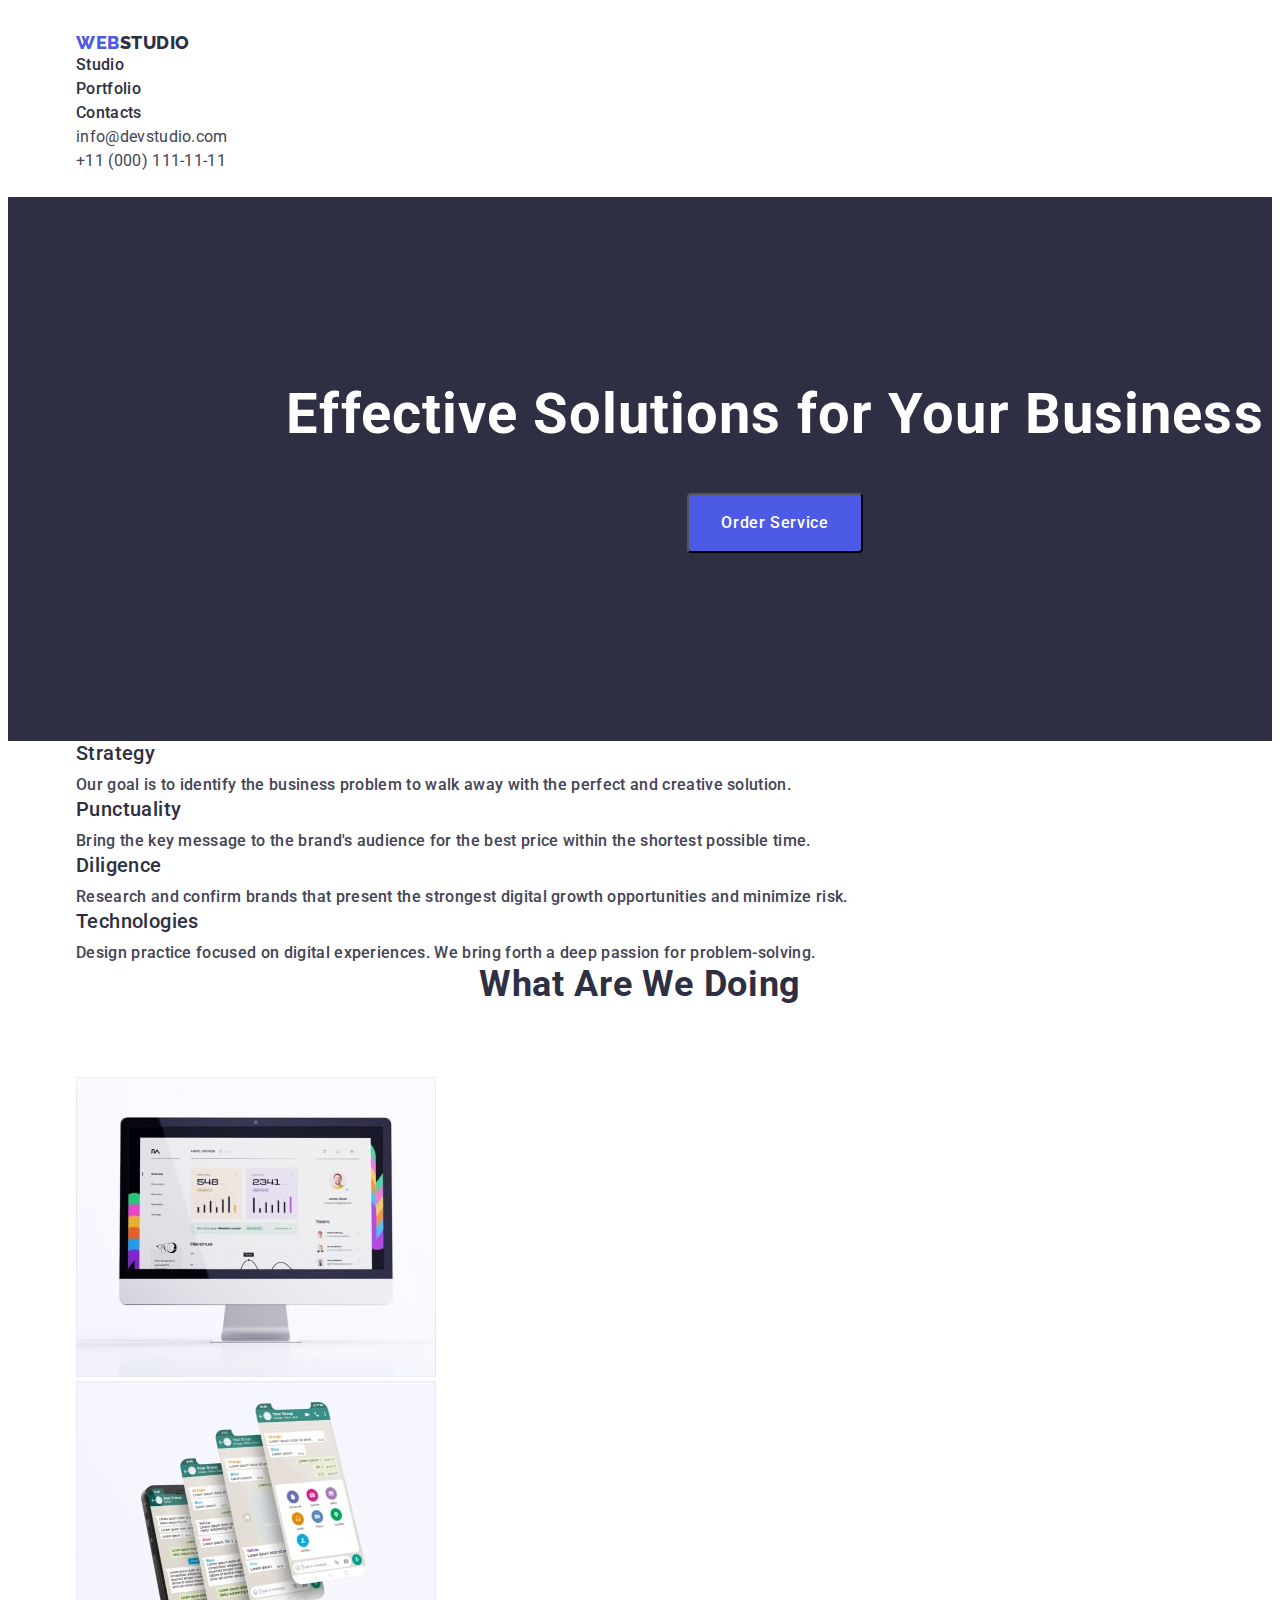
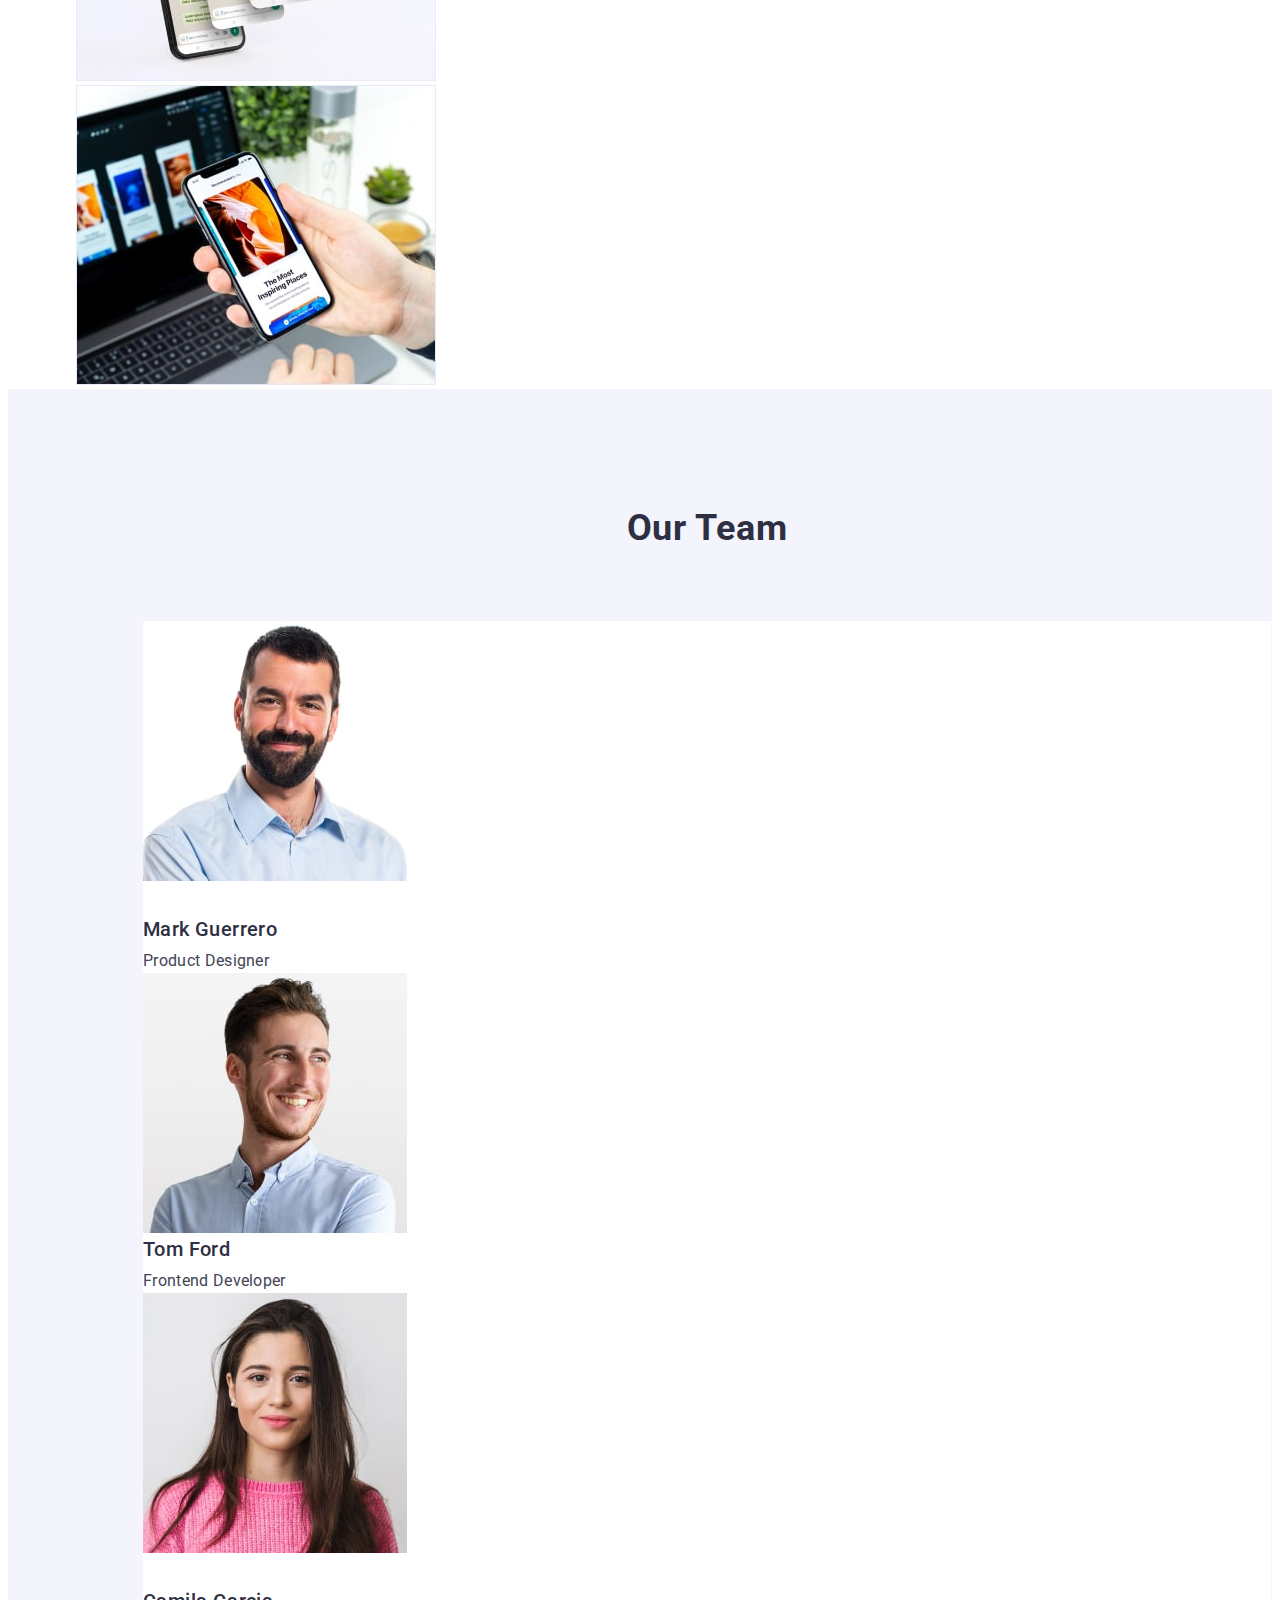
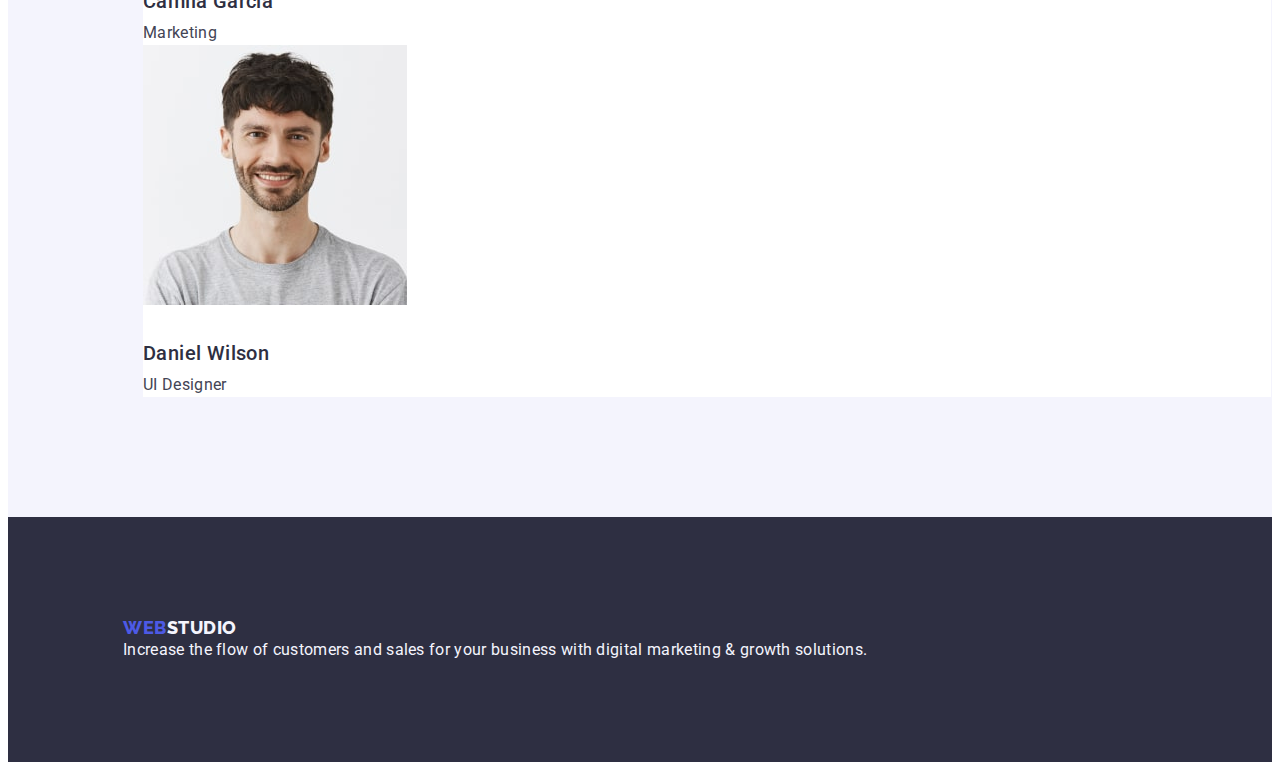
==== index.html @ 642c1abb "hw 3" ====
<!DOCTYPE html>
<html lang="en">
  <head>
    <meta charset="UTF-8" />
    <title>Web-Studio</title>
    <link rel="preconnect" href="https://fonts.googleapis.com" />
    <link rel="preconnect" href="https://fonts.gstatic.com" crossorigin />
    <link
      href="https://fonts.googleapis.com/css2?family=Raleway:wght@800&family=Roboto:wght@400;500;700&display=swap"
      rel="stylesheet"
    />
    <link
      rel="stylesheet"
      href="https://cdnjs.cloudflare.com/ajax/libs/modern-normalize/2.0.0/modern-normalize.min.css"
      integrity="sha512-4xo8blKMVCiXpTaLzQSLSw3KFOVPWhm/TRtuPVc4WG6kUgjH6J03IBuG7JZPkcWMxJ5huwaBpOpnwYElP/m6wg=="
      crossorigin="anonymous"
      referrerpolicy="no-referrer"
    />
    <link rel="stylesheet" href="./css/styles.css" />
  </head>
  <body>
    <!-- Page header -->
    <header class="header">
      <div class="container">
        <nav class="header-navigation">
          <!-- The logo is always a link -->
          <a href="./index.html" class="header-logo link"
            >Web<span class="header-logo-span">Studio</span></a
          >

          <!-- Main navigation -->

          <!--Links to other pages-->
          <ul class="header-list list">
            <li class="header-item">
              <a class="header-link link" href="./index.html">Studio</a>
            </li>
            <li class="header-item">
              <a class="header-link link" href="./portfolio.html">Portfolio</a>
            </li>
            <li class="header-item">
              <a class="header-link link" href="">Contacts</a>
            </li>
          </ul>
        </nav>

        <!-- Link to email address  -->
        <address class="header-address">
          <ul class="header-list list">
            <li class="header-item">
              <a
                class="header-item-contakt link"
                href="mailto:info@devstudio.com"
                >info@devstudio.com</a
              >
            </li>
            <!-- Link to phone number -->
            <li class="header-item">
              <a class="header-item-contakt link" href="tel:+110001111111"
                >+11 (000) 111-11-11</a
              >
            </li>
          </ul>
        </address>
      </div>
    </header>

    <!-- Main contain -->
    <main>
      <section class="main-contain">
        <div class="container">
          <h1 class="main-contain-title">
            Effective Solutions for Your Business
          </h1>
          <button type="button" class="main-contain-btn">Order Service</button>
        </div>
      </section>

      <!-- Our advantages -->
      <section class="advantages">
        <div class="container">
          <h2 class="advntages-main-title visually-hidden">advantages</h2>
          <ul class="advantages-list list">
            <li>
              <h3 class="advantages-title">Strategy</h3>
              <p class="advantages-text">
                Our goal is to identify the business problem to walk away with
                the perfect and creative solution.
              </p>
            </li>
            <li>
              <h3 class="advantages-title">Punctuality</h3>
              <p class="advantages-text">
                Bring the key message to the brand's audience for the best price
                within the shortest possible time.
              </p>
            </li>
            <li>
              <h3 class="advantages-title">Diligence</h3>
              <p class="advantages-text">
                Research and confirm brands that present the strongest digital
                growth opportunities and minimize risk.
              </p>
            </li>
            <li>
              <h3 class="advantages-title">Technologies</h3>
              <p class="advantages-text">
                Design practice focused on digital experiences. We bring forth a
                deep passion for problem-solving.
              </p>
            </li>
          </ul>
        </div>
      </section>

      <!-- Activity -->
      <section class="activity">
        <div class="container">
          <h2 class="activity-title">What are we doing</h2>
          <ul class="activity-list list">
            <li class="activity-item">
              <img src="./images/foto1.jpg" alt="monitor" width="360" />
            </li>
            <li class="activity-item">
              <img src="./images/foto2.jpg" alt="smartfon" width="360" />
            </li>
            <li class="activity-item">
              <img
                src="./images/foto3.jpg"
                alt="notebook and smartfon"
                width="360"
              />
            </li>
          </ul>
        </div>
      </section>

      <!-- Team -->

      <section class="team">
        <div class="container">
          <h2 class="team-title">Our Team</h2>
          <ul class="team-list list">
            <li class="team-item">
              <img
                class="team-foto"
                src="./images/img.jpg"
                alt="Foto Mark Guerrero"
                width="264"
              />
              <h3 class="team-item-title">Mark Guerrero</h3>
              <p class="team-item-text">Product Designer</p>
            </li>
            <li class="team-item">
              <img
                class="taem-foto"
                src="./images/img(1).jpg"
                alt="Foto Tom Ford"
                width="264"
              />
              <h3 class="team-item-title">Tom Ford</h3>
              <p class="team-item-text">Frontend Developer</p>
            </li>
            <li class="team-item">
              <img
                class="team-foto"
                src="./images/img(2).jpg"
                alt="Foto Camila Garcia"
                width="264"
              />
              <h3 class="team-item-title">Camila Garcia</h3>
              <p class="team-item-text">Marketing</p>
            </li>
            <li class="team-item">
              <img
                class="team-foto"
                src="./images/img(3).jpg"
                alt="Foto Daniel Wilson"
                width="264"
              />
              <h3 class="team-item-title">Daniel Wilson</h3>
              <p class="team-item-text">UI Designer</p>
            </li>
          </ul>
        </div>
      </section>
    </main>

    <!-- Footer -->
    <footer class="footer">
      <div class="container">
        <a href="./index.html" class="footer-logo link"
          >Web<span class="footer-logo-span">Studio</span></a
        >
        <p class="footer-text">
          Increase the flow of customers and sales for your business with
          digital marketing & growth solutions.
        </p>
      </div>
    </footer>
  </body>
</html>
---- css/styles.css ----
body {
  font-family: "Roboto", sans-serif;
  color: var(--color-main);
  background-color: var(--background-color);
}

html {
  box-sizing: border-box;
}

*,
*::before,
*::after {
  box-sizing: inherit;
}

p,
h1,
h2,
h3,
h4,
h5,
h6 {
  margin: 0;
}

ul,
ol {
  margin: 0;
  padding: 0;
}

/* .box {
  background-color: tomato;
} */

.container {
  width: 1158px;
  padding-left: 15px;
  padding-right: 15px;
  margin: 0 auto;
}

.list {
  list-style: none;
}
.link {
  text-decoration: none;
}

:root {
  --background-color-main-contain: #2e2f42;
  --background-color: #ffffff;
  --text-logo-color: #4d5ae5;
  --background-btn-kolor: #f4f4fd;
  --color-title: #2e2f42;
  --color-main: #434455;
  --color-link: #404bbf;
}

/* Page header */

.header {
  padding: 24px;
}

.header-logo {
  font-family: "Raleway", sans-serif;
  font-style: normal;
  font-weight: 800;
  font-size: 18px;
  line-height: 1.17;
  letter-spacing: 0.03em;
  color: var(--text-logo-color);
  text-transform: uppercase;
}

.header-logo-span {
  color: var(--color-title);
}

.header-link {
  font-weight: 500;
  font-size: 16px;
  line-height: 1.5;
  letter-spacing: 0.02em;
  color: var(--color-title);
}

.header-link:hover,
.header-link:focus {
  color: var(--color-link);
}

.header-address {
  font-style: normal;
}

.header-item-contakt {
  font-weight: 400;
  font-size: 16px;
  line-height: 1.5;
  letter-spacing: 0.02em;
  color: var(--color-main);
}

.header-item-contakt:hover,
.header-item-contakt:focus {
  color: var(--color-link);
}

/* <!-- Main contain --> */

.main-contain {
  background-color: var(--background-color-main-contain);
  text-align: center;
  padding: 188px;
}

.main-contain-title {
  font-size: 56px;
  line-height: 1.07;
  text-align: center;
  letter-spacing: 0.02em;
  color: var(--background-color);
  margin-bottom: 48px;
}

.main-contain-btn {
  font-family: "Roboto", sans-serif;
  font-style: normal;
  font-weight: 500;
  font-size: 16px;
  line-height: 1.5;
  letter-spacing: 0.04em;
  color: var(--background-color);
  cursor: pointer;
  background-color: var(--text-logo-color);
  border-radius: 4px;
  padding: 16px 32px;
  text-align: center;
}

.main-contain-btn:hover,
.main-contain-btn:focus {
  background-color: var(--color-link);
}

/* <!-- Our advantages --> */

.advantages-title {
  font-weight: 500;
  font-size: 20px;
  line-height: 1.2;
  letter-spacing: 0.02em;
  margin-bottom: 8px;
}

.advantages-list {
  font-weight: 500;
  font-size: 20px;
  letter-spacing: 0.02em;
  color: var(--color-title);
}

.advantages-text {
  font-size: 16px;
  line-height: 1.5;
  letter-spacing: 0.02em;
  color: var(--color-main);
}

/* <!-- Activity --> */

.activity-title {
  font-size: 36px;
  line-height: 1.11;
  letter-spacing: 0.02em;
  color: var(--color-title);
  text-align: center;
  text-transform: capitalize;
  margin-bottom: 72px;
}

/* Team */

.team {
  background-color: var(--background-btn-kolor);
  padding: 120px;
}

.team-foto {
  margin-bottom: 32px;
}

.team-title {
  font-size: 36px;
  line-height: 1.11;
  letter-spacing: 0.02em;
  color: var(--color-title);
  text-align: center;
  text-transform: capitalize;
  margin-bottom: 72px;
}

.team-item {
  background-color: var(--background-color);
}

.team-item-title {
  font-weight: 500;
  font-size: 20px;
  line-height: 1.2;
  letter-spacing: 0.02em;
  color: var(--color-title);
  margin-bottom: 8px;
}
.team-item-text {
  font-size: 16px;
  line-height: 1.5;
  letter-spacing: 0.02em;
  color: var(--color-main);
}

/* <!-- Footer -->  */

.footer {
  background-color: var(--background-color-main-contain);
  padding: 100px;
}

.footer-logo {
  font-family: "Raleway", sans-serif;
  font-style: normal;
  font-weight: 800;
  font-size: 18px;
  line-height: 1.17;
  letter-spacing: 0.03em;
  color: var(--text-logo-color);
  text-transform: uppercase;
  
}


.footer-logo-span {
  color: var(--background-btn-kolor);
  margin-bottom: 16px;
  }

.footer-text {
  font-size: 16px;
  line-height: 1.5;
  letter-spacing: 0.02em;
  color: var(--background-btn-kolor);
}

/* <!-- Portfolio --> */

.visually-hidden {
  position: absolute;
  width: 1px;
  height: 1px;
  margin: -1px;
  border: 0;
  padding: 0;
  white-space: nowrap;
  clip-path: inset(100%);
  clip: rect(0 0 0 0);
  overflow: hidden;
}


.portfolio-btn {
  font-family: "Roboto", sans-serif;
  font-style: normal;
  font-weight: 500;
  font-size: 16px;
  line-height: 1.5;
  display: flex;
  align-items: center;
  text-align: center;
  letter-spacing: 0.04em;
  color: var(--text-logo-color);
  cursor: pointer;
  background-color: var(--background-btn-kolor);
  text-decoration: none;
  }

.portfolio-btn:hover,
.portfolio-btn:focus {
  background-color: var(--color-link);
  color: var(--background-color);
}


.portfolio-list-first {
  list-style: none;
  margin-bottom: 72px;
}
.portfolio-list {
  list-style: none;
  }

.portfolio-title {
  font-weight: 500;
  font-size: 20px;
  line-height: 1.2;
  letter-spacing: 0.02em;
  color: var(--color-title);
  margin-bottom: 8px;
}

.portfolio-text {
  font-size: 16px;
  line-height: 1.5;
  letter-spacing: 0.02em;
  color: var(--color-main);
}

.portfolio.link {
  text-decoration: none;
  }
.portfolio-foto {
  margin-bottom: 32px;
}
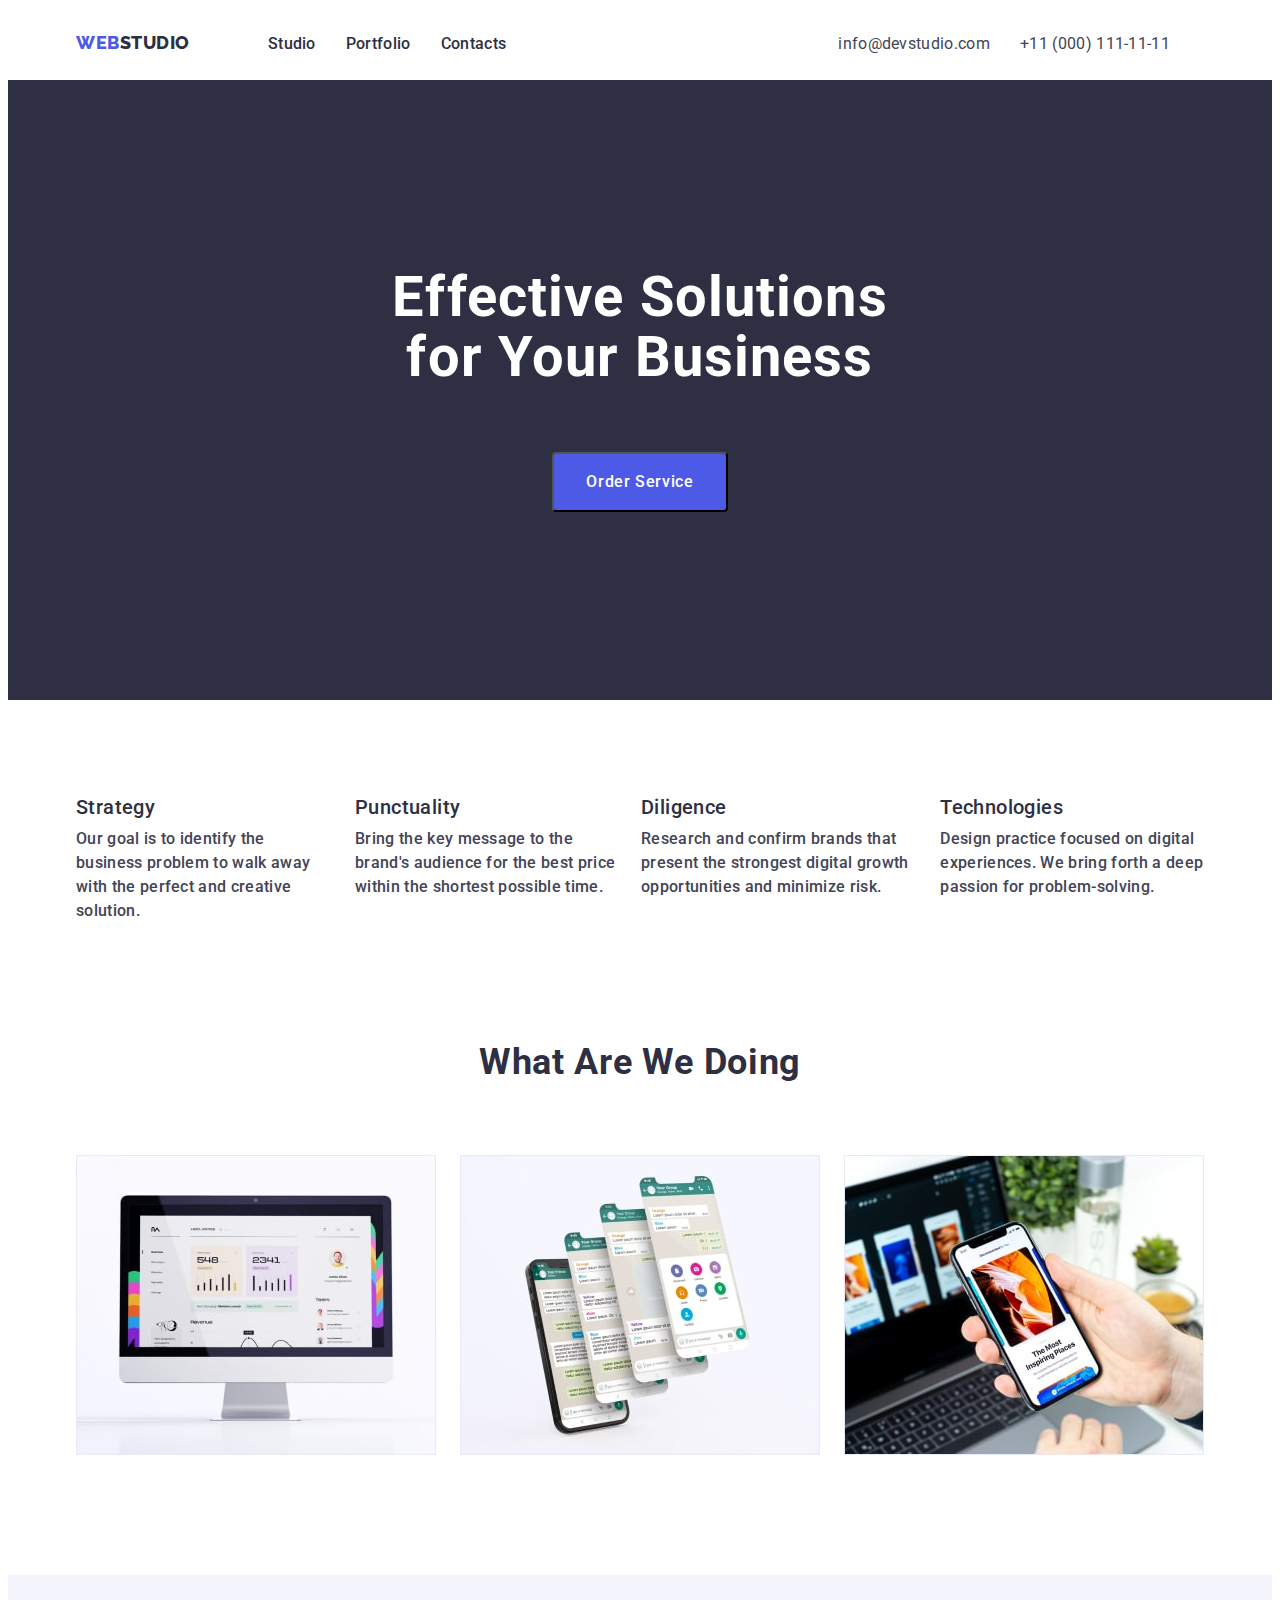
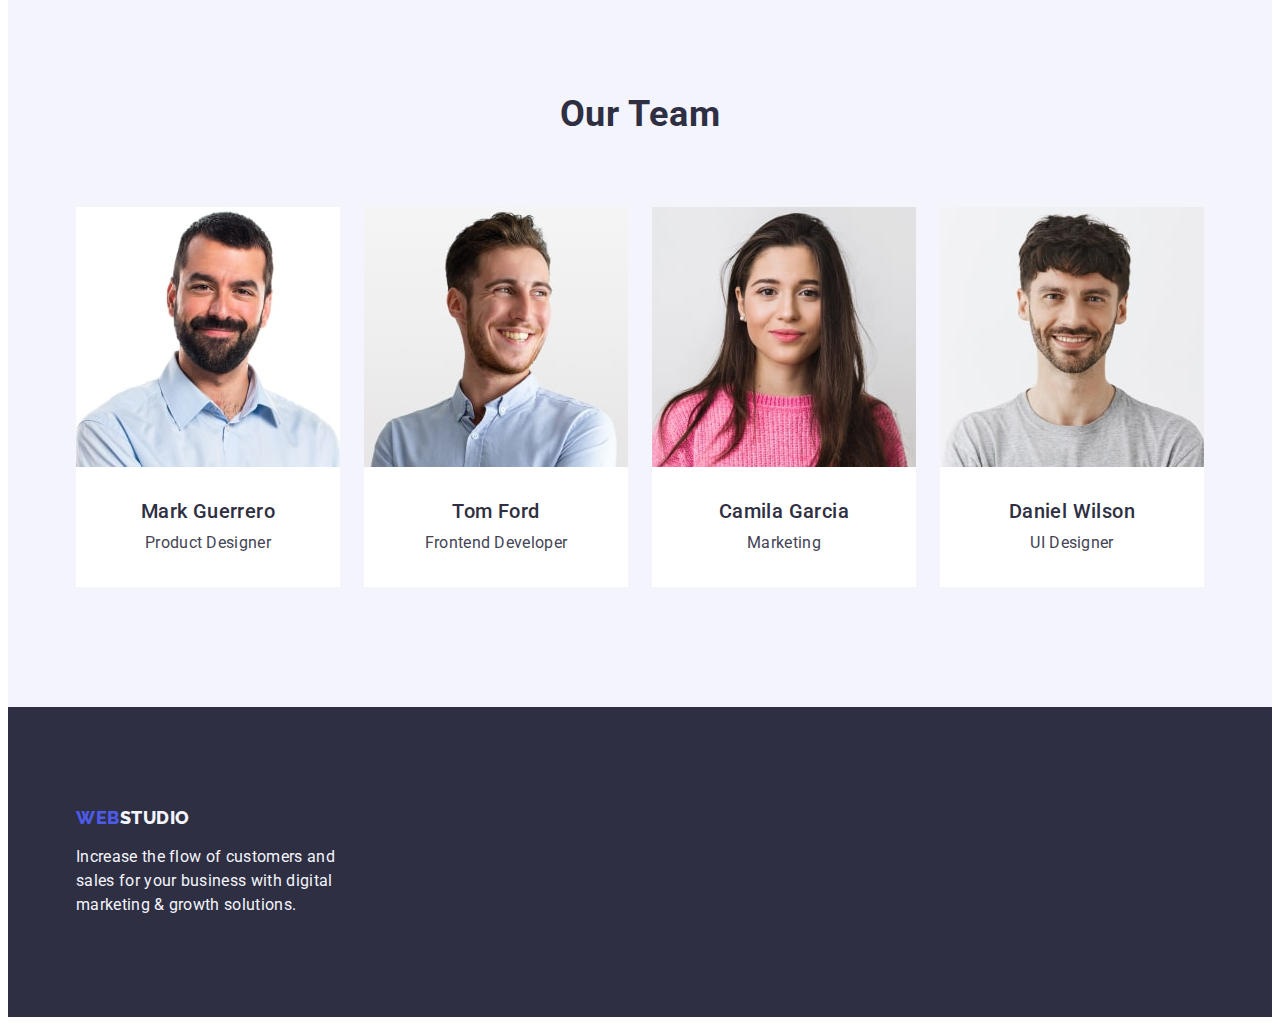
==== commit 88e37a9c: "hw 3" ====
--- a/index.html
+++ b/index.html
@@ -21,7 +21,7 @@
   <body>
     <!-- Page header -->
     <header class="header">
-      <div class="container">
+      <div class="container header-container">
         <nav class="header-navigation">
           <!-- The logo is always a link -->
           <a href="./index.html" class="header-logo link"
@@ -148,8 +148,10 @@
                 alt="Foto Mark Guerrero"
                 width="264"
               />
-              <h3 class="team-item-title">Mark Guerrero</h3>
-              <p class="team-item-text">Product Designer</p>
+              <div class="employees">
+                <h3 class="team-item-title">Mark Guerrero</h3>
+                <p class="team-item-text">Product Designer</p>
+              </div>
             </li>
             <li class="team-item">
               <img
@@ -158,8 +160,10 @@
                 alt="Foto Tom Ford"
                 width="264"
               />
-              <h3 class="team-item-title">Tom Ford</h3>
-              <p class="team-item-text">Frontend Developer</p>
+              <div class="employees">
+                <h3 class="team-item-title">Tom Ford</h3>
+                <p class="team-item-text">Frontend Developer</p>
+              </div>
             </li>
             <li class="team-item">
               <img
@@ -168,8 +172,10 @@
                 alt="Foto Camila Garcia"
                 width="264"
               />
-              <h3 class="team-item-title">Camila Garcia</h3>
-              <p class="team-item-text">Marketing</p>
+              <div class="employees">
+                <h3 class="team-item-title">Camila Garcia</h3>
+                <p class="team-item-text">Marketing</p>
+              </div>
             </li>
             <li class="team-item">
               <img
@@ -178,8 +184,10 @@
                 alt="Foto Daniel Wilson"
                 width="264"
               />
-              <h3 class="team-item-title">Daniel Wilson</h3>
-              <p class="team-item-text">UI Designer</p>
+              <div class="employees">
+                <h3 class="team-item-title">Daniel Wilson</h3>
+                <p class="team-item-text">UI Designer</p>
+              </div>
             </li>
           </ul>
         </div>
--- a/css/styles.css
+++ b/css/styles.css
@@ -30,6 +30,12 @@
   padding: 0;
 }
 
+img {
+  display: block;
+  max-width: 100%;
+  height: auto;
+}
+
 /* .box {
   background-color: tomato;
 } */
@@ -40,6 +46,7 @@
   padding-right: 15px;
   margin: 0 auto;
 }
+
 
 .list {
   list-style: none;
@@ -61,7 +68,9 @@
 /* Page header */
 
 .header {
-  padding: 24px;
+  padding-top: 24px;
+  padding-bottom: 24px;
+  display: block;
 }
 
 .header-logo {
@@ -73,7 +82,7 @@
   letter-spacing: 0.03em;
   color: var(--text-logo-color);
   text-transform: uppercase;
-}
+ }
 
 .header-logo-span {
   color: var(--color-title);
@@ -102,6 +111,7 @@
   line-height: 1.5;
   letter-spacing: 0.02em;
   color: var(--color-main);
+  gap: 30px;
 }
 
 .header-item-contakt:hover,
@@ -109,21 +119,39 @@
   color: var(--color-link);
 }
 
+.header-list {
+  display: flex;
+  gap: 30px;
+}
+
+.header-navigation {
+  display: flex;
+  gap: 78px;
+}
+
+.header-container {
+  display: flex;
+  gap: 332px;
+}
+
 /* <!-- Main contain --> */
 
 .main-contain {
   background-color: var(--background-color-main-contain);
   text-align: center;
-  padding: 188px;
+  padding-top: 188px;
+  padding-bottom: 188px;
 }
 
 .main-contain-title {
   font-size: 56px;
   line-height: 1.07;
-  text-align: center;
   letter-spacing: 0.02em;
   color: var(--background-color);
   margin-bottom: 48px;
+  max-width: 496px;
+  text-align: center;
+  margin: 0 auto;
 }
 
 .main-contain-btn {
@@ -139,6 +167,7 @@
   border-radius: 4px;
   padding: 16px 32px;
   text-align: center;
+  margin-top: 64px;
 }
 
 .main-contain-btn:hover,
@@ -148,6 +177,11 @@
 
 /* <!-- Our advantages --> */
 
+.advantages {
+  padding-top: 95px;
+  padding-bottom:  120px;
+}
+
 .advantages-title {
   font-weight: 500;
   font-size: 20px;
@@ -161,6 +195,9 @@
   font-size: 20px;
   letter-spacing: 0.02em;
   color: var(--color-title);
+  display: flex;
+  justify-content: space-between;
+  gap: 24px;
 }
 
 .advantages-text {
@@ -181,17 +218,25 @@
   text-transform: capitalize;
   margin-bottom: 72px;
 }
+.activity {
+  padding-bottom: 120px;
+}
+
+.activity-list {
+  display: flex;
+  gap: 24px;
+}
+
+
 
 /* Team */
 
 .team {
   background-color: var(--background-btn-kolor);
-  padding: 120px;
-}
-
-.team-foto {
-  margin-bottom: 32px;
-}
+  padding: 120px 0;
+}
+
+
 
 .team-title {
   font-size: 36px;
@@ -222,12 +267,26 @@
   color: var(--color-main);
 }
 
+.team-list {
+  display: flex;
+  gap: 24px;
+}
+
+.employees {
+  padding: 32px 16px;
+  text-align: center;
+}
+
+
 /* <!-- Footer -->  */
 
 .footer {
   background-color: var(--background-color-main-contain);
-  padding: 100px;
-}
+  padding: 100px 0;
+}
+
+
+
 
 .footer-logo {
   font-family: "Raleway", sans-serif;
@@ -238,20 +297,21 @@
   letter-spacing: 0.03em;
   color: var(--text-logo-color);
   text-transform: uppercase;
-  
+  display: inline-block;
+  margin-bottom: 17.5px;
 }
 
 
 .footer-logo-span {
   color: var(--background-btn-kolor);
-  margin-bottom: 16px;
-  }
+}
 
 .footer-text {
   font-size: 16px;
   line-height: 1.5;
   letter-spacing: 0.02em;
   color: var(--background-btn-kolor);
+  max-width: 264px;
 }
 
 /* <!-- Portfolio --> */
@@ -269,7 +329,6 @@
   overflow: hidden;
 }
 
-
 .portfolio-btn {
   font-family: "Roboto", sans-serif;
   font-style: normal;
@@ -284,7 +343,10 @@
   cursor: pointer;
   background-color: var(--background-btn-kolor);
   text-decoration: none;
-  }
+  border-radius: 4px;
+  border: 0;
+  padding: 12px 24px;
+}
 
 .portfolio-btn:hover,
 .portfolio-btn:focus {
@@ -292,14 +354,20 @@
   color: var(--background-color);
 }
 
-
 .portfolio-list-first {
   list-style: none;
-  margin-bottom: 72px;
+  display: flex;
+  gap: 24px;
+  padding-top: 96px;
+  padding-bottom: 72px;
+  margin: 0 auto;
+  justify-content: center;
 }
 .portfolio-list {
   list-style: none;
-  }
+  display: flex;
+  flex-wrap: wrap;
+}
 
 .portfolio-title {
   font-weight: 500;
@@ -319,7 +387,10 @@
 
 .portfolio.link {
   text-decoration: none;
-  }
+}
 .portfolio-foto {
   margin-bottom: 32px;
 }
+.description {
+  padding: 32px 0;
+}
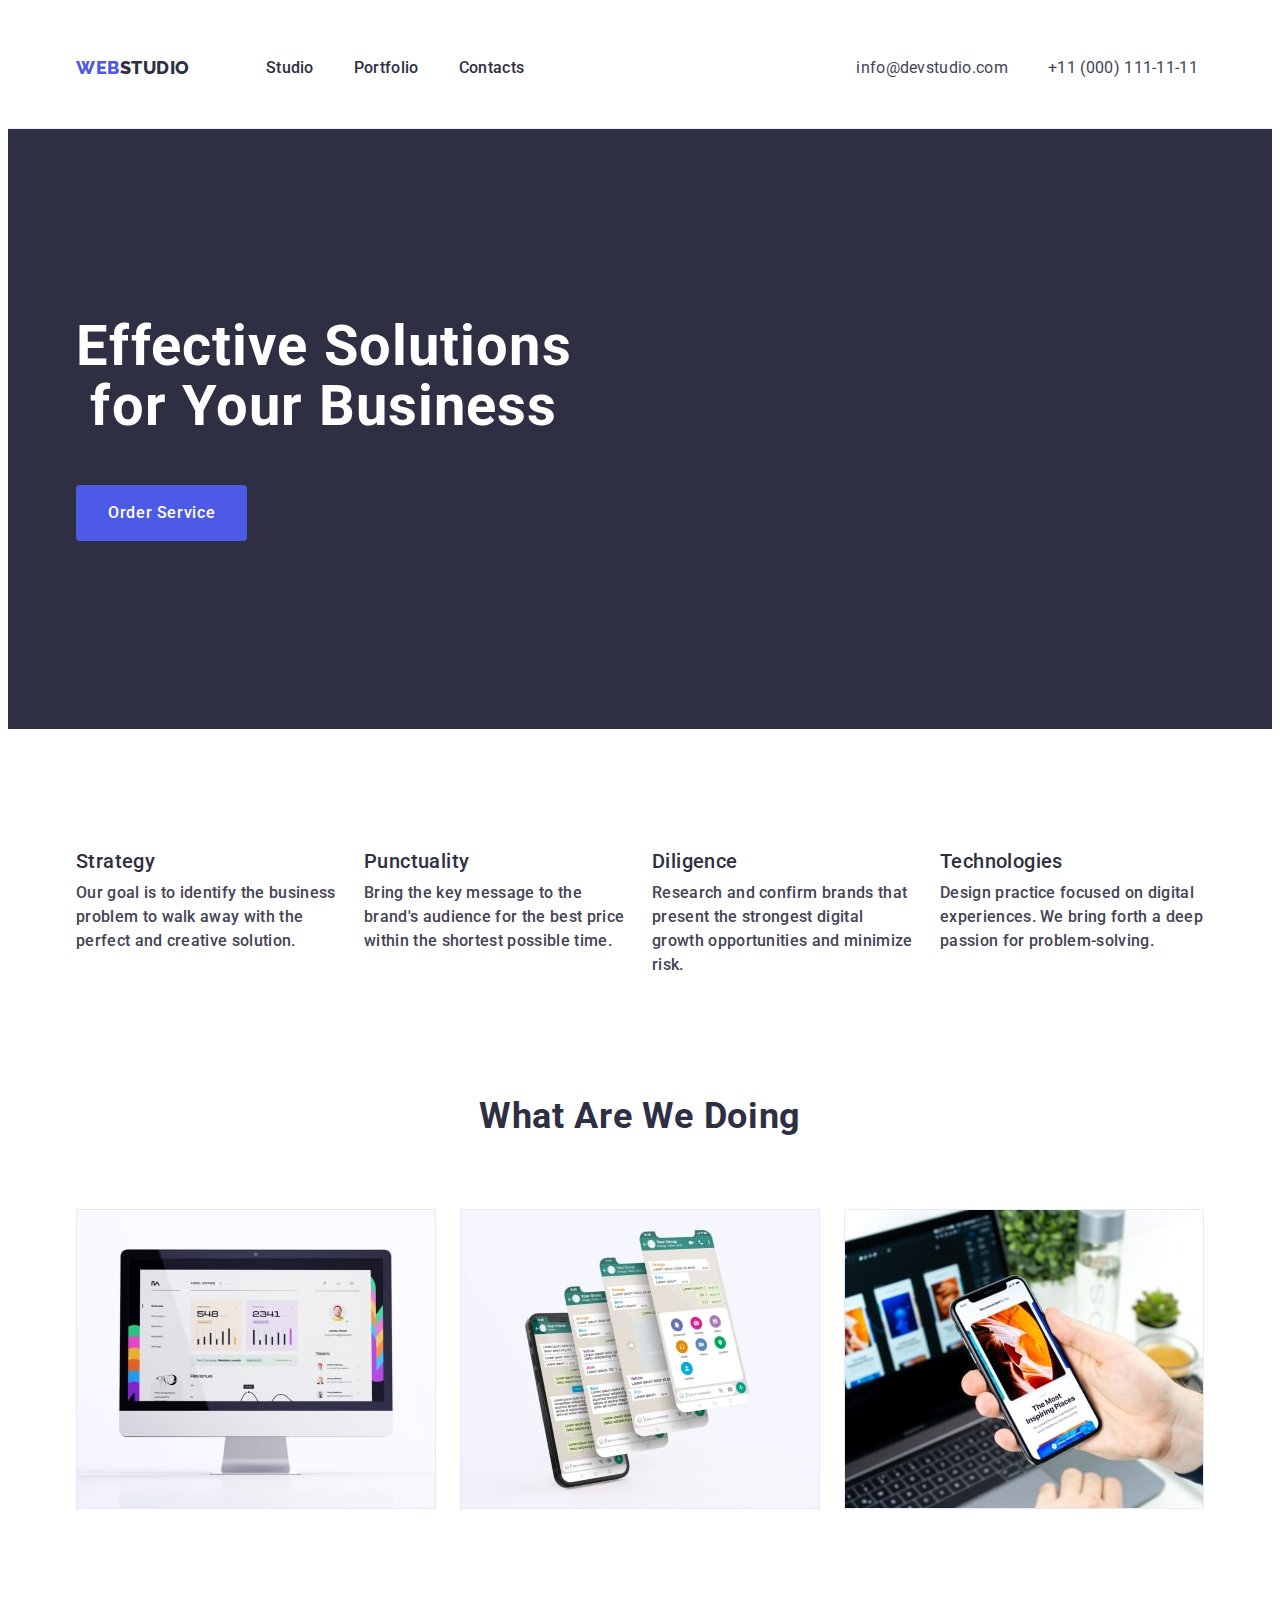
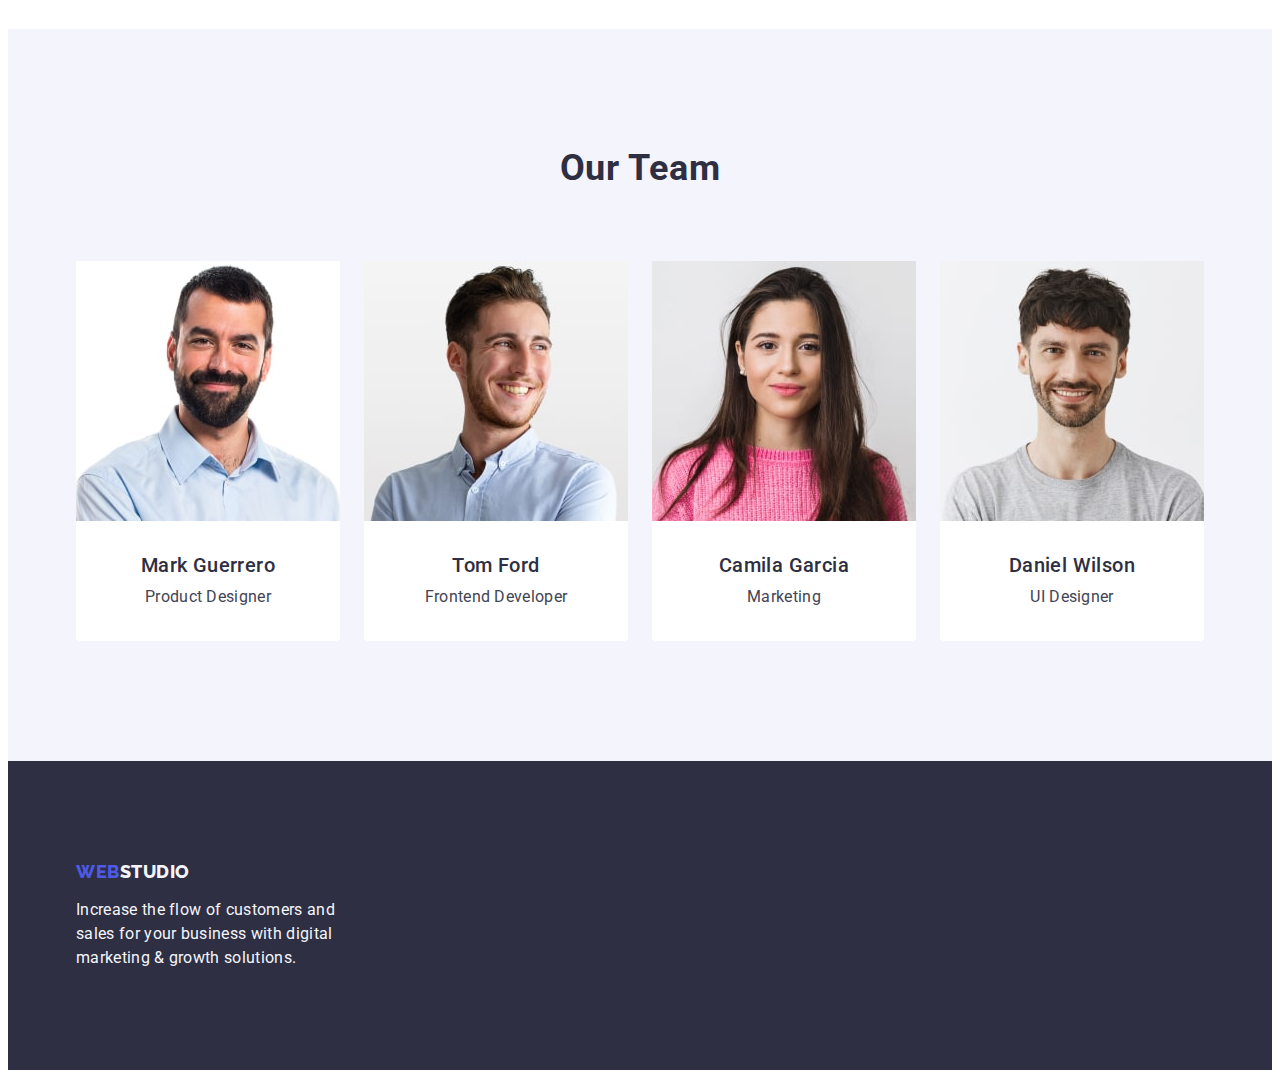
==== commit 3d676a09: "hw 3 2" ====
--- a/index.html
+++ b/index.html
@@ -81,28 +81,28 @@
         <div class="container">
           <h2 class="advntages-main-title visually-hidden">advantages</h2>
           <ul class="advantages-list list">
-            <li>
+            <li class="advantages-item">
               <h3 class="advantages-title">Strategy</h3>
               <p class="advantages-text">
                 Our goal is to identify the business problem to walk away with
                 the perfect and creative solution.
               </p>
             </li>
-            <li>
+            <li class="advantages-item">
               <h3 class="advantages-title">Punctuality</h3>
               <p class="advantages-text">
                 Bring the key message to the brand's audience for the best price
                 within the shortest possible time.
               </p>
             </li>
-            <li>
+            <li class="advantages-item">
               <h3 class="advantages-title">Diligence</h3>
               <p class="advantages-text">
                 Research and confirm brands that present the strongest digital
                 growth opportunities and minimize risk.
               </p>
             </li>
-            <li>
+            <li class="advantages-item">
               <h3 class="advantages-title">Technologies</h3>
               <p class="advantages-text">
                 Design practice focused on digital experiences. We bring forth a
--- a/css/styles.css
+++ b/css/styles.css
@@ -71,6 +71,7 @@
   padding-top: 24px;
   padding-bottom: 24px;
   display: block;
+  border-bottom: 1px solid #e7e9fc;
 }
 
 .header-logo {
@@ -82,6 +83,7 @@
   letter-spacing: 0.03em;
   color: var(--text-logo-color);
   text-transform: uppercase;
+  margin-right: 76px;
  }
 
 .header-logo-span {
@@ -111,7 +113,7 @@
   line-height: 1.5;
   letter-spacing: 0.02em;
   color: var(--color-main);
-  gap: 30px;
+  gap: 40px;
 }
 
 .header-item-contakt:hover,
@@ -121,17 +123,21 @@
 
 .header-list {
   display: flex;
-  gap: 30px;
+  gap: 40px;  
 }
 
 .header-navigation {
   display: flex;
-  gap: 78px;
+  align-items: center;
 }
 
 .header-container {
   display: flex;
   gap: 332px;
+}
+
+.header-list {
+  padding: 24px 0;
 }
 
 /* <!-- Main contain --> */
@@ -151,7 +157,6 @@
   margin-bottom: 48px;
   max-width: 496px;
   text-align: center;
-  margin: 0 auto;
 }
 
 .main-contain-btn {
@@ -167,8 +172,17 @@
   border-radius: 4px;
   padding: 16px 32px;
   text-align: center;
-  margin-top: 64px;
-}
+  display: block;
+  min-width: 169px;
+  height: 56px;
+  border: none;  
+}
+
+/* .main-container {
+  padding-left: 472px;
+  padding-right: 472px;
+  margin: 0 auto;
+} */
 
 .main-contain-btn:hover,
 .main-contain-btn:focus {
@@ -178,8 +192,11 @@
 /* <!-- Our advantages --> */
 
 .advantages {
-  padding-top: 95px;
-  padding-bottom:  120px;
+  padding: 120px 0;
+}
+
+.advantages-item {
+  width: calc((100% - 72px) / 4);
 }
 
 .advantages-title {
@@ -250,6 +267,7 @@
 
 .team-item {
   background-color: var(--background-color);
+  border-radius: 0px 0px 4px 4px;
 }
 
 .team-item-title {
@@ -298,7 +316,7 @@
   color: var(--text-logo-color);
   text-transform: uppercase;
   display: inline-block;
-  margin-bottom: 17.5px;
+  margin-bottom: 16px;
 }
 
 
